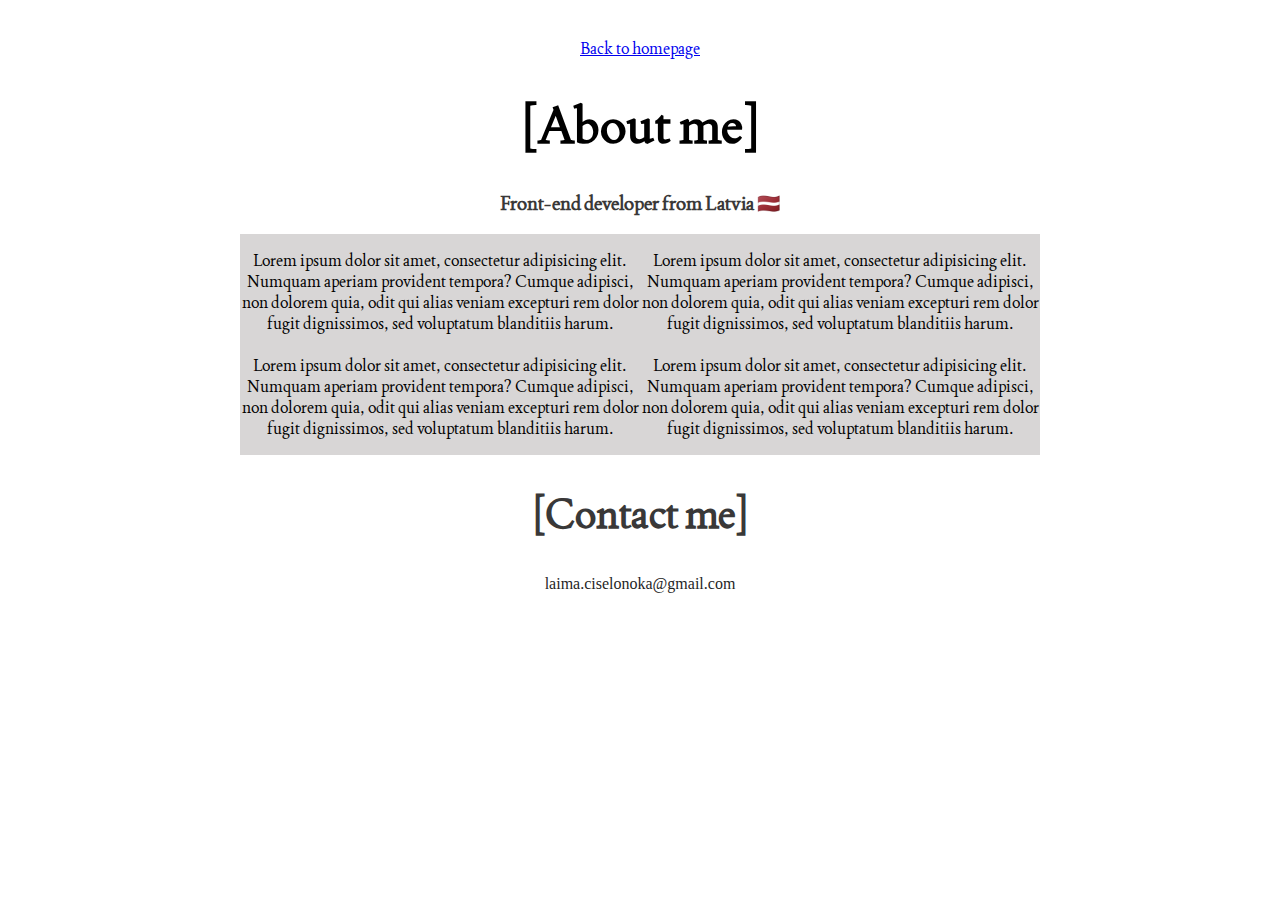
==== about.html @ be0b0962 "Added a page with styling" ====
<!DOCTYPE html>
<html lang="en">
  <head>
    <meta charset="UTF-8" />
    <meta http-equiv="X-UA-Compatible" content="IE=edge" />
    <meta name="viewport" content="width=device-width, initial-scale=1.0" />
    <title>About Laima Ciselonoka</title>
    <link rel="preconnect" href="https://fonts.googleapis.com" />
    <link rel="preconnect" href="https://fonts.gstatic.com" crossorigin />
    <link
      href="https://fonts.googleapis.com/css2?family=Joan&display=swap"
      rel="stylesheet"
    />
    <link href="style.css" rel="stylesheet" type="text/css" />
    <link href="style.css" rel="stylesheet" type="text/css" />
  </head>
  <body>
    <div class="about-content">
      <a href="index.html" class="homepage-link">Back to homepage</a>
      <h1>[About me]</h1>
      <h3>Front-end developer from Latvia 🇱🇻</h3>
      <div class="about-paragraphs">
        <p>
          Lorem ipsum dolor sit amet, consectetur adipisicing elit. Numquam
          aperiam provident tempora? Cumque adipisci, non dolorem quia, odit qui
          alias veniam excepturi rem dolor fugit dignissimos, sed voluptatum
          blanditiis harum.
          <br />
          <br />
          Lorem ipsum dolor sit amet, consectetur adipisicing elit. Numquam
          aperiam provident tempora? Cumque adipisci, non dolorem quia, odit qui
          alias veniam excepturi rem dolor fugit dignissimos, sed voluptatum
          blanditiis harum.
        </p>
        <p>
          Lorem ipsum dolor sit amet, consectetur adipisicing elit. Numquam
          aperiam provident tempora? Cumque adipisci, non dolorem quia, odit qui
          alias veniam excepturi rem dolor fugit dignissimos, sed voluptatum
          blanditiis harum.
          <br />
          <br />
          Lorem ipsum dolor sit amet, consectetur adipisicing elit. Numquam
          aperiam provident tempora? Cumque adipisci, non dolorem quia, odit qui
          alias veniam excepturi rem dolor fugit dignissimos, sed voluptatum
          blanditiis harum.
        </p>
      </div>
      <div class="about-contact" id="contact">
        <h2>[Contact me]</h2>
        <a class="email-link" href="mailto:laima.ciselonoka@gmail.com"
          >laima.ciselonoka@gmail.com</a
        >
      </div>
    </div>
  </body>
</html>
---- style.css ----
.container{
    max-width: 800px;
    text-align: center;
    padding-top: 80px;
    font-family: "Joan", serif;
    display:block;
    margin: 0 auto;
}

h1{
    font-size: 50px;
}

h2{
    color:rgb(57, 56, 56);
    font-size: 40px;
}

h3{
    color: rgb(57, 56, 56);
}

.contact, .about{
    text-decoration: none;
    color: rgb(31, 31, 31);
}

.about-content{
    max-width: 800px;
    text-align: center;
    padding-top: 30px;
    font-family: "Joan", serif;
    display: block;
    margin: 0 auto;
}

.about-paragraphs{
    display:flex;
    background-color: rgb(216, 214, 214);
}

.email-link{
    font-family:'Times New Roman', Times, serif;
    text-decoration: none;
    color:rgb(31, 31, 31);
}

.email-link:hover{
    text-decoration: underline;
    cursor: pointer;
    color:black;
}
---- style.css ----
.container{
    max-width: 800px;
    text-align: center;
    padding-top: 80px;
    font-family: "Joan", serif;
    display:block;
    margin: 0 auto;
}

h1{
    font-size: 50px;
}

h2{
    color:rgb(57, 56, 56);
    font-size: 40px;
}

h3{
    color: rgb(57, 56, 56);
}

.contact, .about{
    text-decoration: none;
    color: rgb(31, 31, 31);
}

.about-content{
    max-width: 800px;
    text-align: center;
    padding-top: 30px;
    font-family: "Joan", serif;
    display: block;
    margin: 0 auto;
}

.about-paragraphs{
    display:flex;
    background-color: rgb(216, 214, 214);
}

.email-link{
    font-family:'Times New Roman', Times, serif;
    text-decoration: none;
    color:rgb(31, 31, 31);
}

.email-link:hover{
    text-decoration: underline;
    cursor: pointer;
    color:black;
}
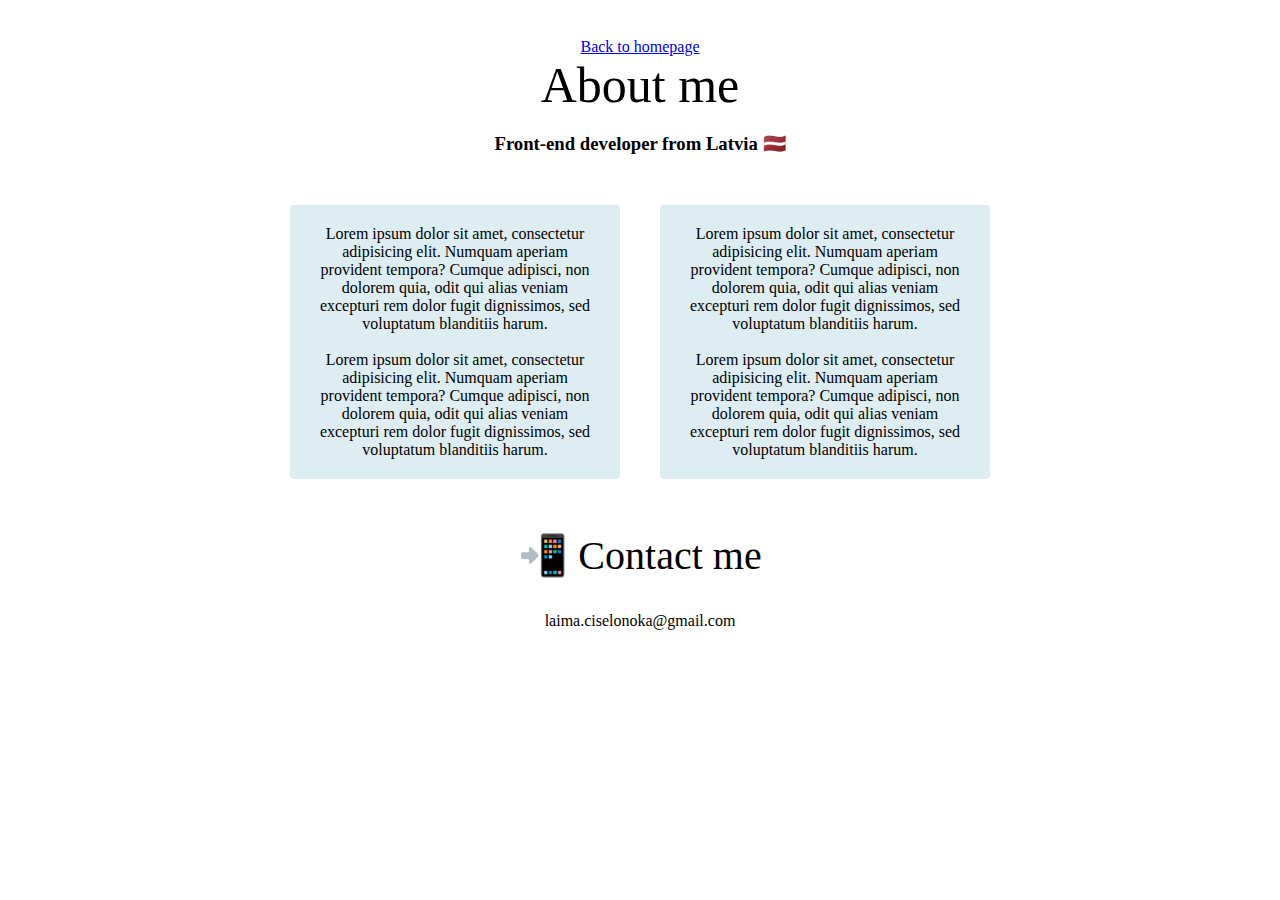
==== commit ef67ec8a: "Added flexbox and variables in css" ====
--- a/about.html
+++ b/about.html
@@ -17,7 +17,7 @@
   <body>
     <div class="about-content">
       <a href="index.html" class="homepage-link">Back to homepage</a>
-      <h1>[About me]</h1>
+      <h1>About me</h1>
       <h3>Front-end developer from Latvia 🇱🇻</h3>
       <div class="about-paragraphs">
         <p>
@@ -46,7 +46,7 @@
         </p>
       </div>
       <div class="about-contact" id="contact">
-        <h2>[Contact me]</h2>
+        <h2>📲 Contact me</h2>
         <a class="email-link" href="mailto:laima.ciselonoka@gmail.com"
           >laima.ciselonoka@gmail.com</a
         >
--- a/style.css
+++ b/style.css
@@ -1,48 +1,63 @@
+root:{
+--primary-font-family: "Joan", serif;
+--primary-color: rgb(31, 31, 31);
+--secondary-color:rgb(57, 56, 56);
+}
+
 .container{
     max-width: 800px;
     text-align: center;
     padding-top: 80px;
-    font-family: "Joan", serif;
+    font-family: var(--primary-font-family);
     display:block;
     margin: 0 auto;
+
 }
 
 h1{
     font-size: 50px;
+    font-weight: 400;
+    display:block;
+    margin:0 auto;
 }
 
 h2{
-    color:rgb(57, 56, 56);
+    color:var(--secondary-color);
     font-size: 40px;
+    font-weight: 400;
 }
 
 h3{
-    color: rgb(57, 56, 56);
-}
-
-.contact, .about{
-    text-decoration: none;
-    color: rgb(31, 31, 31);
+    color: var(--secondary-color);
 }
 
 .about-content{
     max-width: 800px;
     text-align: center;
     padding-top: 30px;
-    font-family: "Joan", serif;
+    font-family: var(--primary-font-family);
     display: block;
     margin: 0 auto;
 }
 
 .about-paragraphs{
     display:flex;
-    background-color: rgb(216, 214, 214);
+    justify-content: center;
+    margin:30px;
+}
+
+.about-paragraphs p {
+    margin: 20px;
+    padding:20px;
+    background-color: rgb(222, 237, 241);
+width: 50%;
+border-radius: 4px;
 }
 
 .email-link{
     font-family:'Times New Roman', Times, serif;
     text-decoration: none;
-    color:rgb(31, 31, 31);
+    color:var(--primary-color);
 }
 
 .email-link:hover{
@@ -50,3 +65,28 @@
     cursor: pointer;
     color:black;
 }
+
+.email-link:visited {
+    color: blue;
+}
+
+.navigation{
+    display:flex;
+    justify-content: center;
+}
+
+.contact, .about{
+    text-decoration: none;
+    padding:20px;
+    border: 1px solid #345398;
+    border-radius: 5px;
+    margin: 20px 20px;
+}
+ .contact{
+     background-color: #345398;
+        color: white;
+ }
+
+.contact:hover{
+        background: #1c3261;
+}--- a/style.css
+++ b/style.css
@@ -1,48 +1,63 @@
+root:{
+--primary-font-family: "Joan", serif;
+--primary-color: rgb(31, 31, 31);
+--secondary-color:rgb(57, 56, 56);
+}
+
 .container{
     max-width: 800px;
     text-align: center;
     padding-top: 80px;
-    font-family: "Joan", serif;
+    font-family: var(--primary-font-family);
     display:block;
     margin: 0 auto;
+
 }
 
 h1{
     font-size: 50px;
+    font-weight: 400;
+    display:block;
+    margin:0 auto;
 }
 
 h2{
-    color:rgb(57, 56, 56);
+    color:var(--secondary-color);
     font-size: 40px;
+    font-weight: 400;
 }
 
 h3{
-    color: rgb(57, 56, 56);
-}
-
-.contact, .about{
-    text-decoration: none;
-    color: rgb(31, 31, 31);
+    color: var(--secondary-color);
 }
 
 .about-content{
     max-width: 800px;
     text-align: center;
     padding-top: 30px;
-    font-family: "Joan", serif;
+    font-family: var(--primary-font-family);
     display: block;
     margin: 0 auto;
 }
 
 .about-paragraphs{
     display:flex;
-    background-color: rgb(216, 214, 214);
+    justify-content: center;
+    margin:30px;
+}
+
+.about-paragraphs p {
+    margin: 20px;
+    padding:20px;
+    background-color: rgb(222, 237, 241);
+width: 50%;
+border-radius: 4px;
 }
 
 .email-link{
     font-family:'Times New Roman', Times, serif;
     text-decoration: none;
-    color:rgb(31, 31, 31);
+    color:var(--primary-color);
 }
 
 .email-link:hover{
@@ -50,3 +65,28 @@
     cursor: pointer;
     color:black;
 }
+
+.email-link:visited {
+    color: blue;
+}
+
+.navigation{
+    display:flex;
+    justify-content: center;
+}
+
+.contact, .about{
+    text-decoration: none;
+    padding:20px;
+    border: 1px solid #345398;
+    border-radius: 5px;
+    margin: 20px 20px;
+}
+ .contact{
+     background-color: #345398;
+        color: white;
+ }
+
+.contact:hover{
+        background: #1c3261;
+}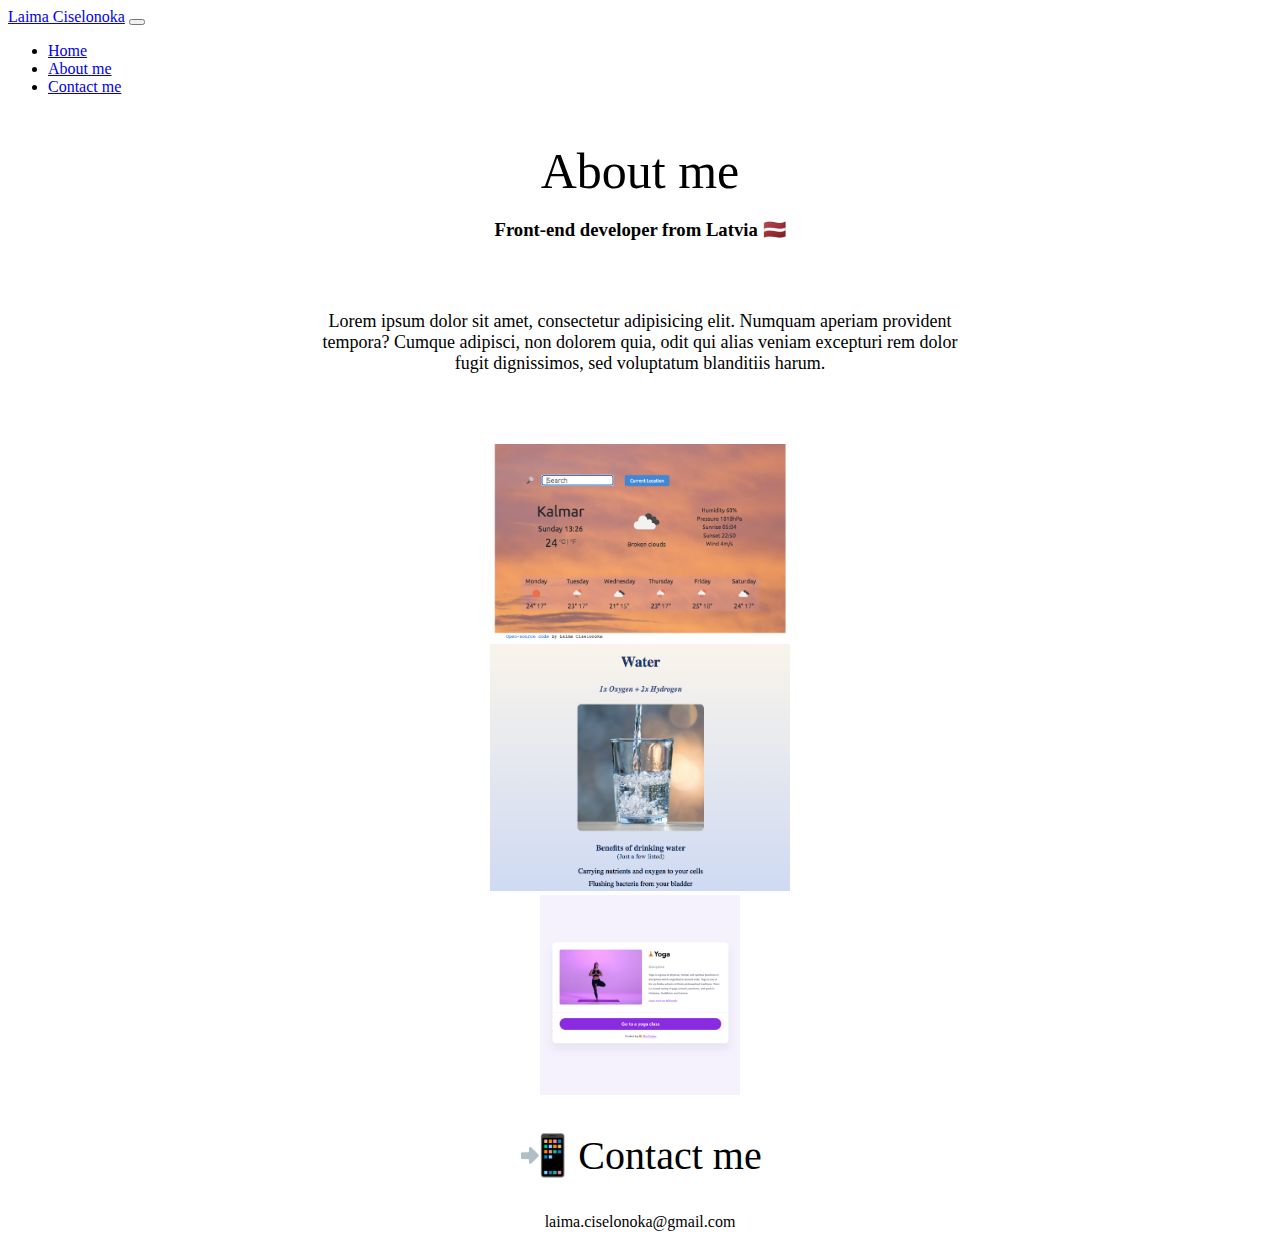
==== commit 810a6077: "Added responsive images, responsive grids and navigation" ====
--- a/about.html
+++ b/about.html
@@ -13,44 +13,95 @@
     />
     <link href="style.css" rel="stylesheet" type="text/css" />
     <link href="style.css" rel="stylesheet" type="text/css" />
+    <link
+      href="https://cdn.jsdelivr.net/npm/bootstrap@5.2.0-beta1/dist/css/bootstrap.min.css"
+      rel="stylesheet"
+      integrity="sha384-0evHe/X+R7YkIZDRvuzKMRqM+OrBnVFBL6DOitfPri4tjfHxaWutUpFmBp4vmVor"
+      crossorigin="anonymous"
+    />
   </head>
   <body>
+    <nav class="navbar fixed-top navbar-expand-lg bg-light px-5">
+      <div class="container-fluid">
+        <a class="navbar-brand" href="#">Laima Ciselonoka</a>
+        <button
+          class="navbar-toggler"
+          type="button"
+          data-bs-toggle="collapse"
+          data-bs-target="#navbarText"
+          aria-controls="navbarText"
+          aria-expanded="false"
+          aria-label="Toggle navigation"
+        >
+          <span class="navbar-toggler-icon"></span>
+        </button>
+        <div class="collapse navbar-collapse" id="navbarText">
+          <ul class="navbar-nav me-auto mb-2 mb-lg-0">
+            <li class="nav-item">
+              <a class="nav-link active" aria-current="page" href="index.html"
+                >Home</a
+              >
+            </li>
+            <li class="nav-item">
+              <a class="nav-link" href="about.html">About me</a>
+            </li>
+            <li class="nav-item">
+              <a class="nav-link" href="about.html#contact">Contact me</a>
+            </li>
+          </ul>
+        </div>
+      </div>
+    </nav>
     <div class="about-content">
-      <a href="index.html" class="homepage-link">Back to homepage</a>
-      <h1>About me</h1>
-      <h3>Front-end developer from Latvia 🇱🇻</h3>
+      <h1 class="pt-5 display-1">About me</h1>
+      <h3 class="">Front-end developer from Latvia 🇱🇻</h3>
       <div class="about-paragraphs">
         <p>
           Lorem ipsum dolor sit amet, consectetur adipisicing elit. Numquam
           aperiam provident tempora? Cumque adipisci, non dolorem quia, odit qui
           alias veniam excepturi rem dolor fugit dignissimos, sed voluptatum
           blanditiis harum.
-          <br />
-          <br />
-          Lorem ipsum dolor sit amet, consectetur adipisicing elit. Numquam
-          aperiam provident tempora? Cumque adipisci, non dolorem quia, odit qui
-          alias veniam excepturi rem dolor fugit dignissimos, sed voluptatum
-          blanditiis harum.
-        </p>
-        <p>
-          Lorem ipsum dolor sit amet, consectetur adipisicing elit. Numquam
-          aperiam provident tempora? Cumque adipisci, non dolorem quia, odit qui
-          alias veniam excepturi rem dolor fugit dignissimos, sed voluptatum
-          blanditiis harum.
-          <br />
-          <br />
-          Lorem ipsum dolor sit amet, consectetur adipisicing elit. Numquam
-          aperiam provident tempora? Cumque adipisci, non dolorem quia, odit qui
-          alias veniam excepturi rem dolor fugit dignissimos, sed voluptatum
-          blanditiis harum.
         </p>
       </div>
-      <div class="about-contact" id="contact">
+
+      <div class="row pt-2">
+        <div class="col-sm-4">
+          <img
+            class="img-fluid img-thumbnail shadow p-3 mb-5 bg-body rounded"
+            width="300px"
+            src="images/weather.png"
+            alt="SheCodes Logo"
+          />
+        </div>
+        <div class="col-sm-4">
+          <img
+            class="img-fluid img-thumbnail shadow p-3 mb-5 bg-body rounded"
+            width="300px"
+            src="images/water.png"
+            alt="SheCodes Logo"
+          />
+        </div>
+        <div class="col-sm-4">
+          <img
+            class="img-fluid img-thumbnail shadow p-3 mb-5 bg-body rounded"
+            width="200px"
+            src="images/yoga.png"
+            alt="SheCodes Logo"
+          />
+        </div>
+      </div>
+
+      <div class="about-contact pt-1" id="contact">
         <h2>📲 Contact me</h2>
         <a class="email-link" href="mailto:laima.ciselonoka@gmail.com"
           >laima.ciselonoka@gmail.com</a
         >
       </div>
     </div>
+    <script
+      src="https://cdn.jsdelivr.net/npm/bootstrap@5.2.0-beta1/dist/js/bootstrap.bundle.min.js"
+      integrity="sha384-pprn3073KE6tl6bjs2QrFaJGz5/SUsLqktiwsUTF55Jfv3qYSDhgCecCxMW52nD2"
+      crossorigin="anonymous"
+    ></script>
   </body>
 </html>
--- a/style.css
+++ b/style.css
@@ -1,7 +1,7 @@
 root:{
 --primary-font-family: "Joan", serif;
 --primary-color: rgb(31, 31, 31);
---secondary-color:rgb(57, 56, 56);
+--secondary-color:red;
 }
 
 .container{
@@ -49,9 +49,7 @@
 .about-paragraphs p {
     margin: 20px;
     padding:20px;
-    background-color: rgb(222, 237, 241);
-width: 50%;
-border-radius: 4px;
+    font-size: 18px;
 }
 
 .email-link{
@@ -70,11 +68,6 @@
     color: blue;
 }
 
-.navigation{
-    display:flex;
-    justify-content: center;
-}
-
 .contact, .about{
     text-decoration: none;
     padding:20px;
--- a/style.css
+++ b/style.css
@@ -1,7 +1,7 @@
 root:{
 --primary-font-family: "Joan", serif;
 --primary-color: rgb(31, 31, 31);
---secondary-color:rgb(57, 56, 56);
+--secondary-color:red;
 }
 
 .container{
@@ -49,9 +49,7 @@
 .about-paragraphs p {
     margin: 20px;
     padding:20px;
-    background-color: rgb(222, 237, 241);
-width: 50%;
-border-radius: 4px;
+    font-size: 18px;
 }
 
 .email-link{
@@ -70,11 +68,6 @@
     color: blue;
 }
 
-.navigation{
-    display:flex;
-    justify-content: center;
-}
-
 .contact, .about{
     text-decoration: none;
     padding:20px;
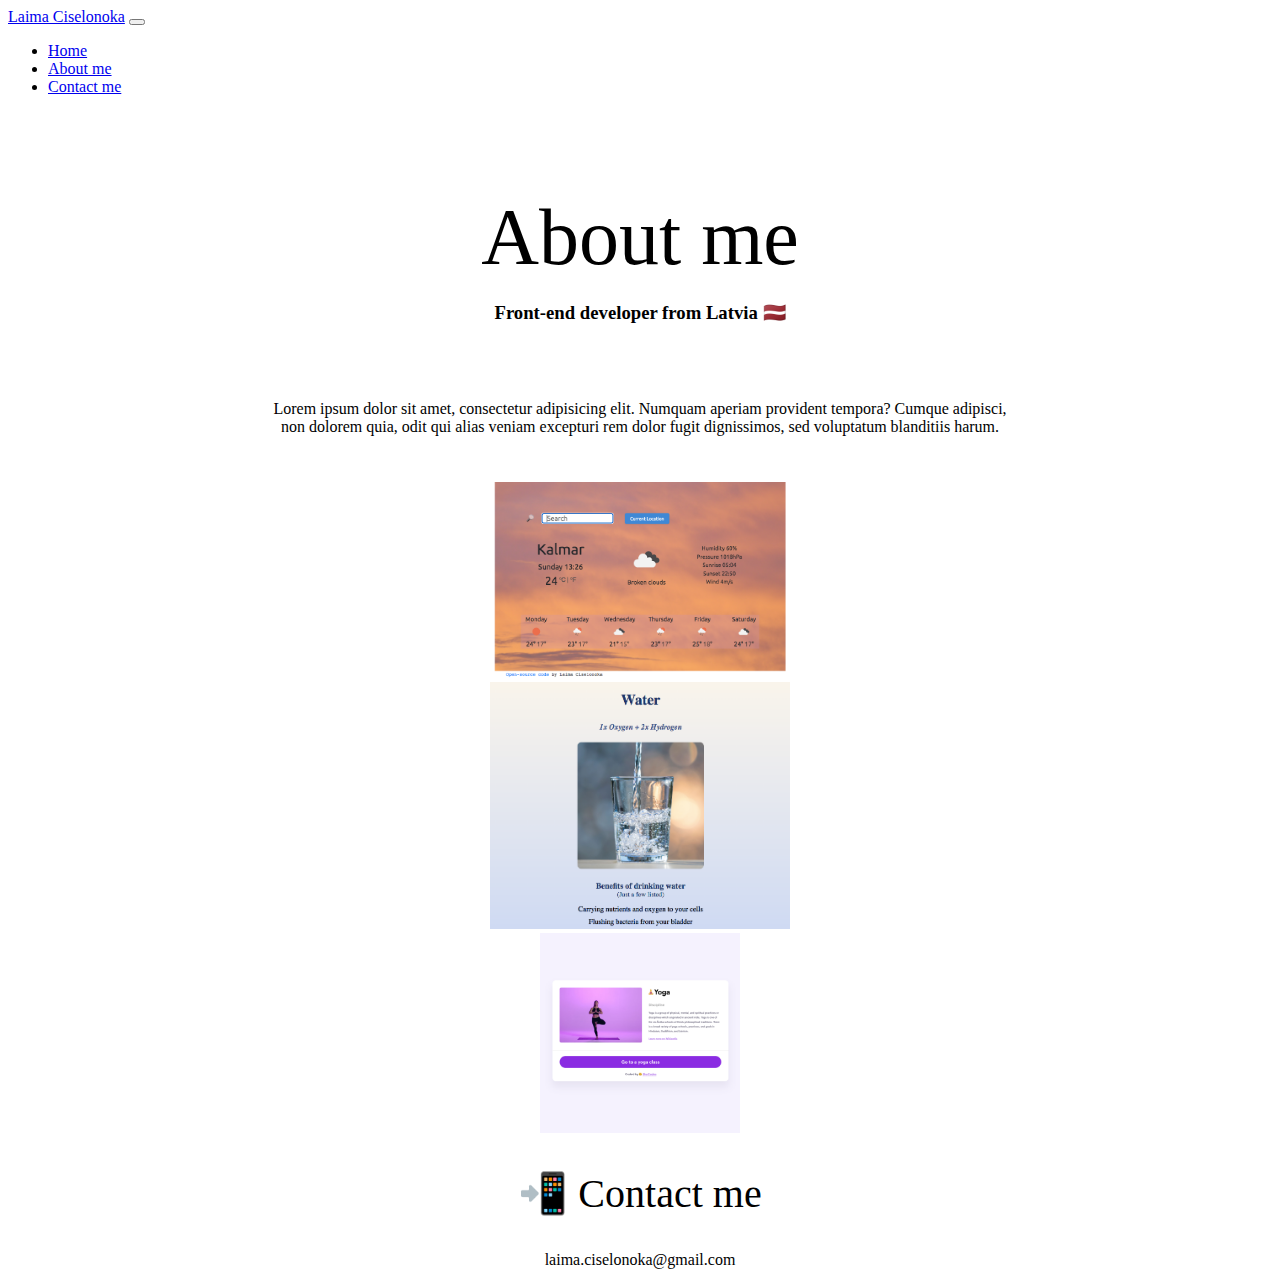
==== commit 1f14f365: "Played with the css variables" ====
--- a/about.html
+++ b/about.html
@@ -11,14 +11,13 @@
       href="https://fonts.googleapis.com/css2?family=Joan&display=swap"
       rel="stylesheet"
     />
-    <link href="style.css" rel="stylesheet" type="text/css" />
-    <link href="style.css" rel="stylesheet" type="text/css" />
     <link
       href="https://cdn.jsdelivr.net/npm/bootstrap@5.2.0-beta1/dist/css/bootstrap.min.css"
       rel="stylesheet"
       integrity="sha384-0evHe/X+R7YkIZDRvuzKMRqM+OrBnVFBL6DOitfPri4tjfHxaWutUpFmBp4vmVor"
       crossorigin="anonymous"
     />
+    <link href="style.css" rel="stylesheet" type="text/css" />
   </head>
   <body>
     <nav class="navbar fixed-top navbar-expand-lg bg-light px-5">
@@ -53,7 +52,7 @@
       </div>
     </nav>
     <div class="about-content">
-      <h1 class="pt-5 display-1">About me</h1>
+      <h1 class="">About me</h1>
       <h3 class="">Front-end developer from Latvia 🇱🇻</h3>
       <div class="about-paragraphs">
         <p>
--- a/style.css
+++ b/style.css
@@ -1,6 +1,6 @@
 root:{
 --primary-font-family: "Joan", serif;
---primary-color: rgb(31, 31, 31);
+--primary-color: blue;
 --secondary-color:red;
 }
 
@@ -15,14 +15,14 @@
 }
 
 h1{
-    font-size: 50px;
+    font-size: 80px;
     font-weight: 400;
     display:block;
     margin:0 auto;
 }
 
 h2{
-    color:var(--secondary-color);
+    color:var(--primary-color);
     font-size: 40px;
     font-weight: 400;
 }
@@ -34,7 +34,7 @@
 .about-content{
     max-width: 800px;
     text-align: center;
-    padding-top: 30px;
+    padding-top: 80px;
     font-family: var(--primary-font-family);
     display: block;
     margin: 0 auto;
@@ -44,12 +44,7 @@
     display:flex;
     justify-content: center;
     margin:30px;
-}
-
-.about-paragraphs p {
-    margin: 20px;
-    padding:20px;
-    font-size: 18px;
+    padding-top: 30px;
 }
 
 .email-link{
@@ -61,25 +56,9 @@
 .email-link:hover{
     text-decoration: underline;
     cursor: pointer;
-    color:black;
+    color:blue;
 }
 
 .email-link:visited {
     color: blue;
-}
-
-.contact, .about{
-    text-decoration: none;
-    padding:20px;
-    border: 1px solid #345398;
-    border-radius: 5px;
-    margin: 20px 20px;
-}
- .contact{
-     background-color: #345398;
-        color: white;
- }
-
-.contact:hover{
-        background: #1c3261;
 }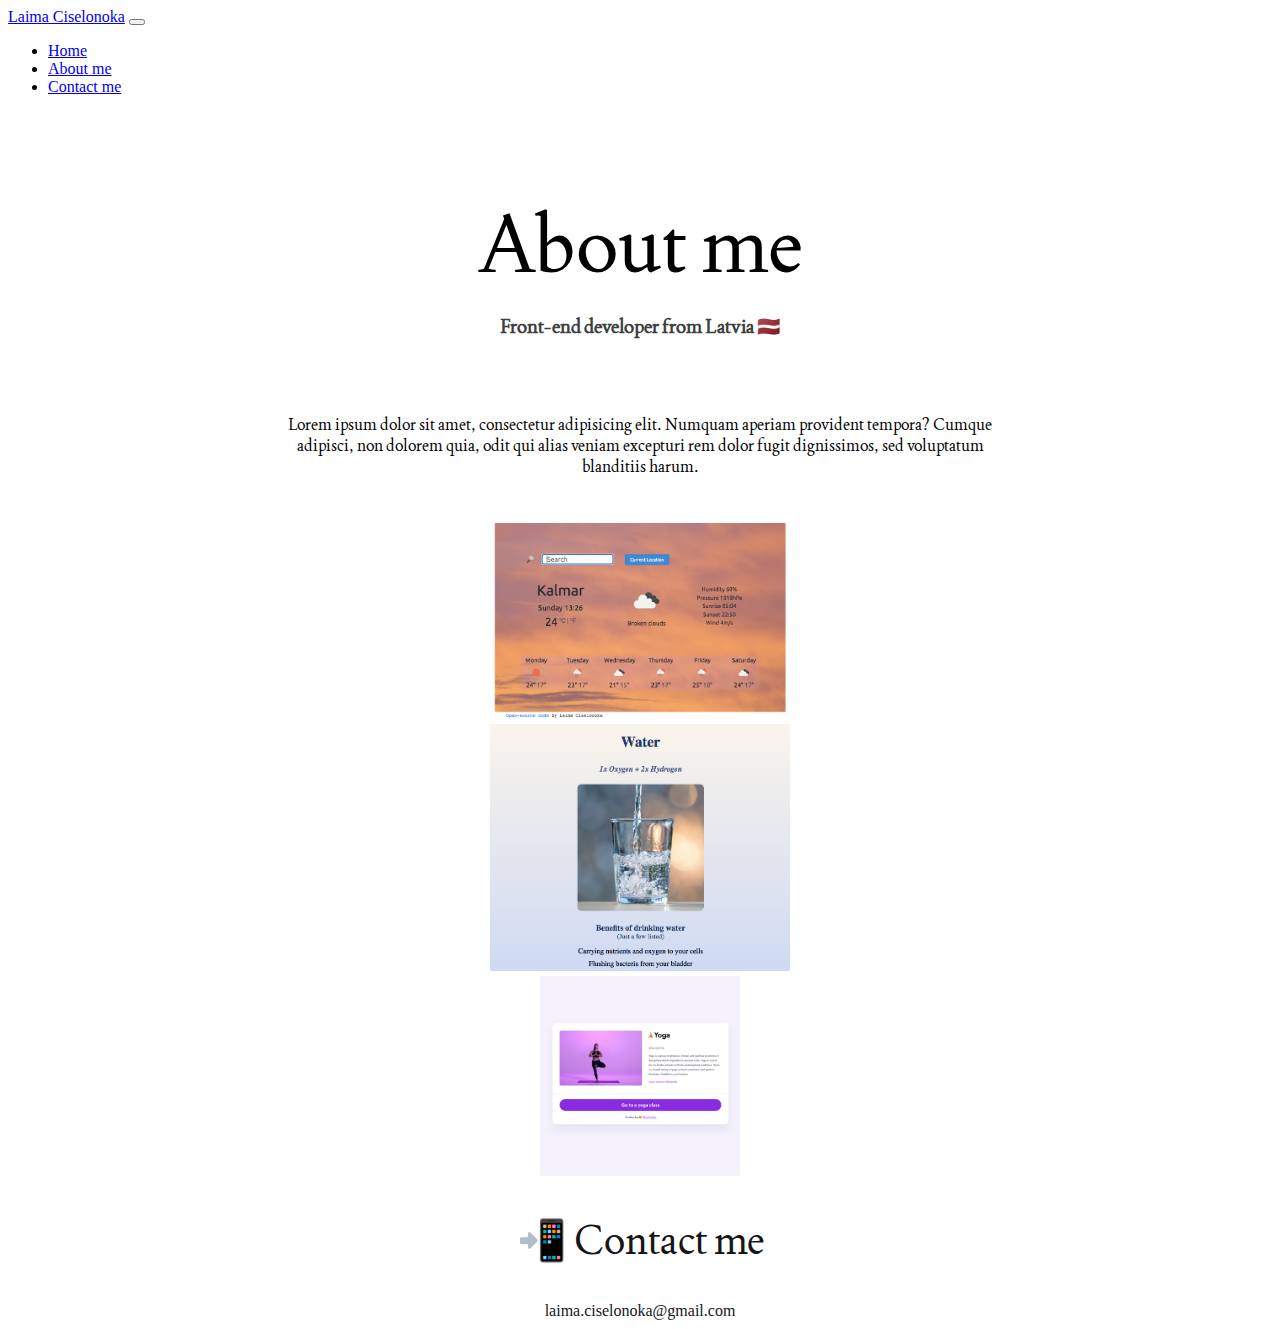
==== commit fe9434d9: "Fixed SEO" ====
--- a/about.html
+++ b/about.html
@@ -5,6 +5,10 @@
     <meta http-equiv="X-UA-Compatible" content="IE=edge" />
     <meta name="viewport" content="width=device-width, initial-scale=1.0" />
     <title>About Laima Ciselonoka</title>
+    <meta
+      name="Information and contact details"
+      content="Summary, previous coding projects and email of Laima"
+    />
     <link rel="preconnect" href="https://fonts.googleapis.com" />
     <link rel="preconnect" href="https://fonts.gstatic.com" crossorigin />
     <link
@@ -17,7 +21,7 @@
       integrity="sha384-0evHe/X+R7YkIZDRvuzKMRqM+OrBnVFBL6DOitfPri4tjfHxaWutUpFmBp4vmVor"
       crossorigin="anonymous"
     />
-    <link href="style.css" rel="stylesheet" type="text/css" />
+    <link href="/style.css" rel="stylesheet" type="text/css" />
   </head>
   <body>
     <nav class="navbar fixed-top navbar-expand-lg bg-light px-5">
@@ -42,10 +46,10 @@
               >
             </li>
             <li class="nav-item">
-              <a class="nav-link" href="about.html">About me</a>
+              <a class="nav-link" href="/about.html">About me</a>
             </li>
             <li class="nav-item">
-              <a class="nav-link" href="about.html#contact">Contact me</a>
+              <a class="nav-link" href="/about.html#contact">Contact me</a>
             </li>
           </ul>
         </div>
@@ -69,7 +73,7 @@
             class="img-fluid img-thumbnail shadow p-3 mb-5 bg-body rounded"
             width="300px"
             src="images/weather.png"
-            alt="SheCodes Logo"
+            alt="Weather App"
           />
         </div>
         <div class="col-sm-4">
@@ -77,7 +81,7 @@
             class="img-fluid img-thumbnail shadow p-3 mb-5 bg-body rounded"
             width="300px"
             src="images/water.png"
-            alt="SheCodes Logo"
+            alt="Water App"
           />
         </div>
         <div class="col-sm-4">
@@ -85,7 +89,7 @@
             class="img-fluid img-thumbnail shadow p-3 mb-5 bg-body rounded"
             width="200px"
             src="images/yoga.png"
-            alt="SheCodes Logo"
+            alt="Yoga App"
           />
         </div>
       </div>
--- a/style.css
+++ b/style.css
@@ -1,7 +1,13 @@
-root:{
+:root{
 --primary-font-family: "Joan", serif;
---primary-color: blue;
---secondary-color:red;
+--primary-color: rgb(22, 22, 22);
+--secondary-color:rgb(64, 63, 63);
+}
+
+@media(max-width:600px){
+h1{
+    text-align: center;
+}
 }
 
 .container{
